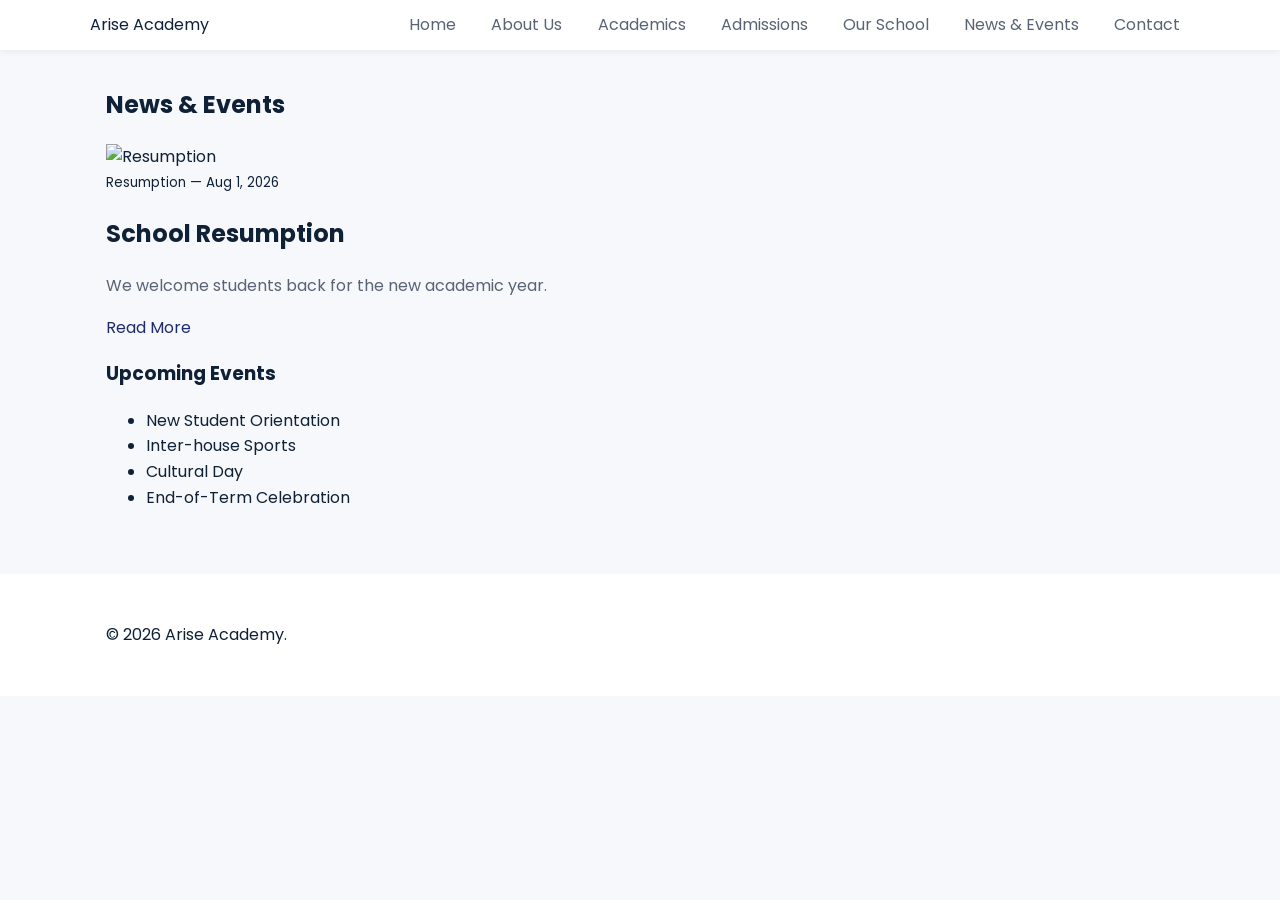
==== news.html @ 5a537f2e "Initial scaffold: Arise Academy website prototype" ====
<!doctype html>
<html lang="en">
<head>
  <meta charset="utf-8">
  <meta name="viewport" content="width=device-width,initial-scale=1">
  <title>News & Events — Arise Academy</title>
  <link href="https://fonts.googleapis.com/css2?family=Poppins:wght@300;400;600;700&display=swap" rel="stylesheet">
  <link rel="stylesheet" href="/assets/css/style.css">
</head>
<body>
  <header class="site-header">
    <div class="container nav-wrap">
      <a class="brand" href="/">Arise Academy</a>
      <nav class="nav">
        <ul>
          <li><a href="/">Home</a></li>
          <li><a href="/about.html">About Us</a></li>
          <li><a href="/academics.html">Academics</a></li>
          <li><a href="/admissions.html">Admissions</a></li>
          <li><a href="/our-school.html">Our School</a></li>
          <li><a href="/news.html">News & Events</a></li>
          <li><a href="/contact.html">Contact</a></li>
        </ul>
      </nav>
    </div>
  </header>

  <main class="container">
    <section data-aos="fade-up">
      <h1>News & Events</h1>
    </section>

    <section class="news-list" data-aos="fade-up">
      <article class="post">
        <img src="https://images.unsplash.com/photo-1508873699372-7ae9b7a7f3fb?q=80&w=800&auto=format&fit=crop&ixlib=rb-4.0.3&s=placeholder" alt="Resumption">
        <div>
          <small>Resumption — Aug 1, 2026</small>
          <h2>School Resumption</h2>
          <p>We welcome students back for the new academic year.</p>
          <a class="btn btn-link" href="#">Read More</a>
        </div>
      </article>

      <aside class="sidebar">
        <h3>Upcoming Events</h3>
        <ul>
          <li>New Student Orientation</li>
          <li>Inter-house Sports</li>
          <li>Cultural Day</li>
          <li>End-of-Term Celebration</li>
        </ul>
      </aside>
    </section>

  </main>

  <footer class="site-footer">
    <div class="container">© 2026 Arise Academy.</div>
  </footer>
  <script src="https://unpkg.com/aos@2.3.1/dist/aos.js"></script>
  <script src="/assets/js/main.js"></script>
</body>
</html>
---- assets/css/style.css ----
/* Arise Academy — style.css (responsive, component-based)
   Colors: Primary Deep Blue, Secondary Golden Yellow, Accent Green
*/
:root{
  --color-primary:#1d2b6f; /* deep blue */
  --color-secondary:#f2b705; /* golden yellow */
  --color-accent:#2e8b57; /* green */
  --bg:#f7f8fb; /* very light gray */
  --card:#ffffff;
  --text:#0f2137;
  --muted:#586375;
  --radius:12px;
}
*{box-sizing:border-box}
body{font-family:Poppins,system-ui,-apple-system,Segoe UI,Roboto,"Helvetica Neue",Arial;line-height:1.6;color:var(--text);background:var(--bg);margin:0}
.container{max-width:1100px;margin:0 auto;padding:1rem}
.site-header{background:#fff;position:sticky;top:0;z-index:40;box-shadow:0 2px 6px rgba(16,24,40,0.06)}
.nav-wrap{display:flex;align-items:center;justify-content:space-between;padding:.75rem 0}
.brand{display:flex;align-items:center;gap:.6rem;text-decoration:none;color:var(--text)}
.logo{width:44px;height:44px;border-radius:8px;object-fit:cover}
.school-name{font-weight:700}
.nav ul{display:flex;gap:1rem;list-style:none;margin:0;padding:0}
.nav a{text-decoration:none;color:var(--muted);padding:.5rem .6rem;border-radius:8px}
.nav a:hover{color:var(--color-primary)}
.header-cta{display:flex;align-items:center;gap:.7rem}
.btn{display:inline-block;padding:.6rem 1rem;border-radius:8px;text-decoration:none;cursor:pointer;border:0}
.btn-primary{background:var(--color-primary);color:#fff}
.btn-apply{background:var(--color-accent);color:#fff;padding:.5rem .9rem}
.btn-outline{border:2px solid rgba(29,43,111,0.08);background:transparent;color:var(--text)}
.btn-link{background:transparent;color:var(--color-primary);padding:0}
.hamburger{display:none;background:none;border:0;padding:.5rem}
.hamburger span{display:block;width:22px;height:2px;background:var(--text);margin:4px 0;border-radius:2px}

/* Hero */
.hero{min-height:60vh;background-size:cover;background-position:center;display:flex;align-items:center;position:relative;color:#fff}
.hero .overlay{position:absolute;inset:0;background:linear-gradient(180deg,rgba(14,20,41,0.55),rgba(14,20,41,0.6))}
.hero-content{position:relative;padding:3rem 1rem}
.hero h1{font-size:2rem;margin:0 0 .6rem}
.lead{max-width:640px}
.hero-actions{margin-top:1rem;display:flex;gap:.7rem}
.trust{margin-top:.8rem;color:#fff;opacity:.9}

/* Sections */
.welcome-grid{display:grid;grid-template-columns:1fr 1fr;gap:1rem;align-items:center}
.welcome-image img{width:100%;border-radius:var(--radius);box-shadow:0 6px 20px rgba(16,24,40,0.08)}
.cards{display:grid;grid-template-columns:repeat(4,1fr);gap:1rem;margin-top:1rem}
.card{background:var(--card);padding:1rem;border-radius:var(--radius);box-shadow:0 6px 18px rgba(16,24,40,0.06)}
.program-card img{width:100%;height:160px;object-fit:cover;border-radius:8px}
.program-card{background:var(--card);padding:1rem;border-radius:var(--radius)}

.stats{background:linear-gradient(90deg,rgba(29,43,111,0.03),transparent);padding:2rem 0}
.stats-grid{display:grid;grid-template-columns:repeat(4,1fr);gap:1rem;text-align:center}
.stat strong{display:block;font-size:1.6rem;color:var(--color-primary)}

.principal-grid{display:grid;grid-template-columns:200px 1fr;gap:1rem;align-items:center}
.principal-photo{width:100%;height:auto;border-radius:8px}

.testimonials .carousel{display:flex;gap:1rem;overflow:hidden}
.carousel .slide{min-width:100%;flex:0 0 100%;background:var(--card);padding:1.2rem;border-radius:12px;box-shadow:0 6px 18px rgba(16,24,40,0.06)}
.carousel .slide img{width:64px;height:64px;border-radius:50%;float:left;margin-right:1rem}

.news .news-card{display:flex;gap:1rem;background:var(--card);padding:1rem;border-radius:12px}
.news-card img{width:180px;height:120px;object-fit:cover;border-radius:8px}

.cta{padding:2rem 0}
.cta-box{background:var(--color-primary);color:#fff;padding:2rem;border-radius:12px;text-align:center}

.site-footer{background:#fff;padding:2rem 0;margin-top:2rem}
.footer-grid{display:grid;grid-template-columns:1fr 1fr 1fr 1fr;gap:1rem}
.footer-grid h4{margin-top:0}
.footer-grid ul{list-style:none;padding:0}

/* Responsive */
@media(max-width:900px){
  .cards{grid-template-columns:repeat(2,1fr)}
  .welcome-grid{grid-template-columns:1fr}
  .nav ul{display:none}
  .hamburger{display:block}
}
@media(max-width:600px){
  .cards{grid-template-columns:1fr}
  .stats-grid{grid-template-columns:repeat(2,1fr)}
}

/* Forms */
input,textarea,select{width:100%;padding:.6rem;border-radius:8px;border:1px solid #e6e9ee}
label{display:block;margin-bottom:.6rem}
.form-grid{display:grid;grid-template-columns:repeat(2,1fr);gap:1rem}
@media(max-width:700px){.form-grid{grid-template-columns:1fr}}

/* Small tweaks */
.lead, p{color:var(--muted)}
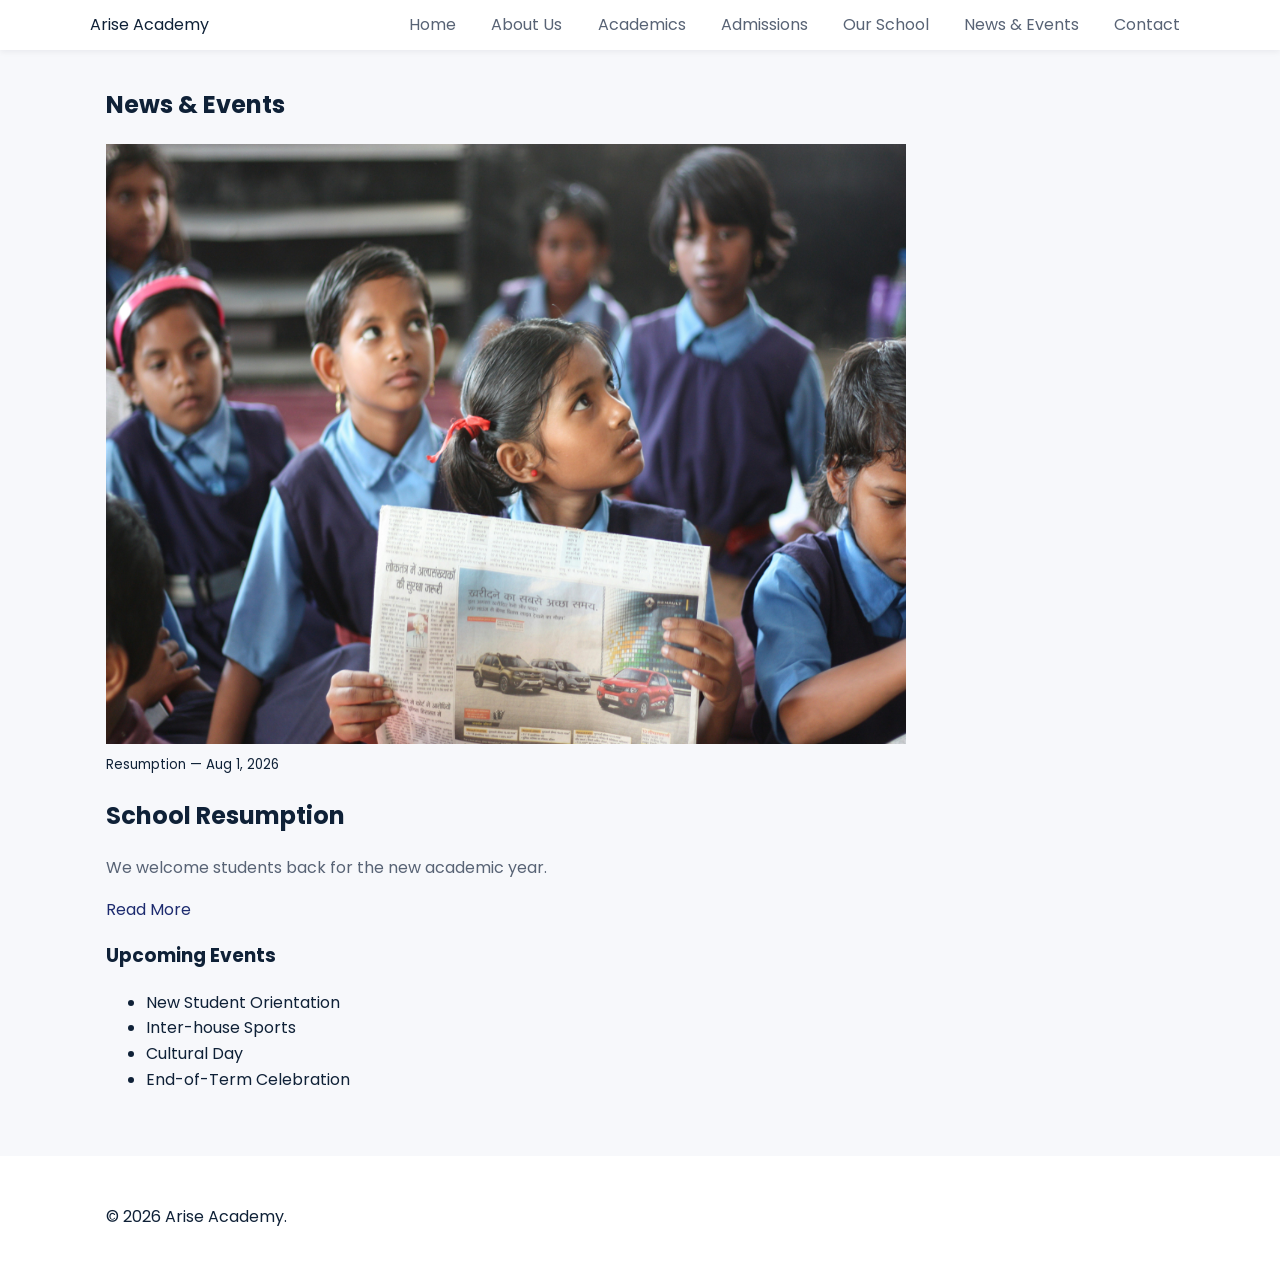
==== commit 260828d7: "images updates" ====
--- a/news.html
+++ b/news.html
@@ -32,7 +32,8 @@
 
     <section class="news-list" data-aos="fade-up">
       <article class="post">
-        <img src="https://images.unsplash.com/photo-1508873699372-7ae9b7a7f3fb?q=80&w=800&auto=format&fit=crop&ixlib=rb-4.0.3&s=placeholder" alt="Resumption">
+        <!-- Use a reliable placeholder to avoid remote hotlink issues -->
+        <img src="images/news.jpg" alt="Resumption" loading="lazy" width="800" height="600">
         <div>
           <small>Resumption — Aug 1, 2026</small>
           <h2>School Resumption</h2>
